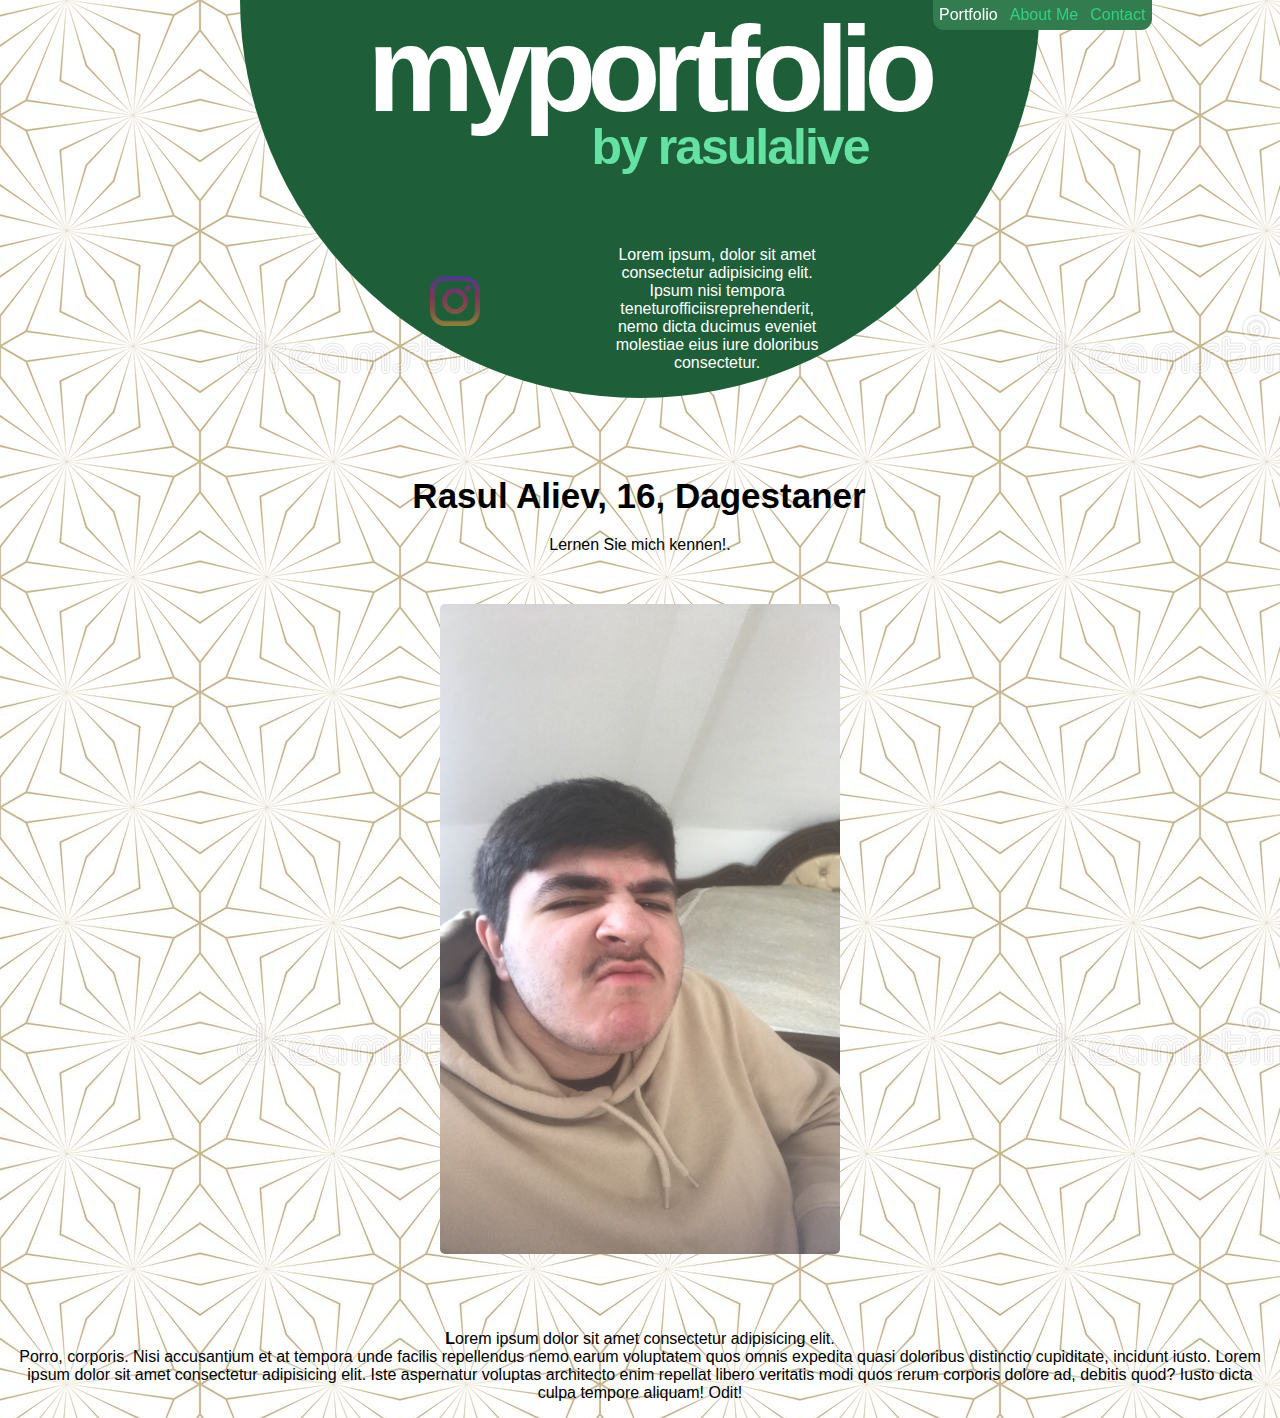
==== aboutme.html @ 3872963b "2.0" ====
<html lang="en">
<link rel="stylesheet" href="style.css">

<head>
    <meta charset="UTF-8">
    <meta http-equiv="X-UA-Compatible" content="IE=edge">
    <meta name="viewport" content="width=device-width, initial-scale=1.0">
    <title>Portfolio I Rasul</title>
</head>

<body>
    <header>
        <nav>
            <ul id="header">
                <li><a id="a" href="index.html">Portfolio</a></li>
                <li><a href="aboutme.html">About Me</a></li>
                <li><a href="https://twitter.com/home">Contact</a></li>
            </ul>
        </nav>
        <div id="halbkreis"></div>
        <h1>myportfolio</h1>
        <h2 id="by">by rasulalive</h2>
        <div id="text1">Lorem ipsum, dolor sit amet consectetur adipisicing elit. Ipsum nisi tempora
            teneturofficiisreprehenderit, nemo dicta ducimus eveniet molestiae eius iure doloribus consectetur.</div>
        <div><a href="https://www.instagram.com/" target="_blank"> <img id="instagram" src="instaaa.png"
                    alt="Instagram"></a></div>
    </header>

    <main>
        <div id="tipper">Rasul Aliev, 16, Dagestaner</div>
        <div id="text3">Lernen Sie mich kennen!.</div>
        <div><img id="rasulfoto" src="rasul.JPG" alt="Rasul"></div>
      <div id="text4" ><p><strong>L</strong>orem ipsum dolor sit amet consectetur adipisicing elit. <br> Porro, corporis. Nisi accusantium et at tempora unde facilis repellendus nemo earum voluptatem quos omnis expedita quasi doloribus distinctio cupiditate, incidunt iusto. Lorem ipsum dolor sit amet consectetur adipisicing elit. Iste aspernatur voluptas architecto enim repellat libero veritatis modi quos rerum corporis dolore ad, debitis quod? Iusto dicta culpa tempore aliquam! Odit!</p></div>
    </main>
---- style.css ----
body{
   background-image: url(hintergrund.jpg);
   font-family: Arial, Helvetica, sans-serif;
   text-align: center;
overflow-x: hidden;

   }
   
   h1{
      font-size:  120px;
    font-weight: 700;
    color: rgb(255, 255, 255);
    letter-spacing: -9px;
   position: absolute;
   width:100%;        
   margin-left:auto;
   margin-right:auto;
   background-position:center;
   top: -80px;
   
   
   }
   #by{
      color: #65e2a3;
      font-size: 50px; 
      margin-top: -280px;
      margin-left: 180;
      letter-spacing: -2;
      font-weight: 700;

   }
   
   #halbkreis {
    background-color: rgb(30, 95, 57);
   width: 800px;
   height: 400px;
   border-radius:0 0 500px 500px;
   z-index: -1;
   display: inline-block;
   margin-top: -10px;
  
}
   #text1{
   color: rgb(255, 255, 255);
   margin-left: 47%;
   width: 230px;
   height: 100px;
  margin-top: 70;
  
   }

   #instagram { 
filter: opacity(95%);
width: 50spx;
height: 50px;
position: absolute;
margin-top: -70px;
margin-left: -210px;
opacity: 0.6;
}

    #instagram:hover { 
opacity: 1;
}

    #tipper{
font-size: 35px;
border-right: 2px solid rgba(255, 255, 255, 0.75);
font-weight: 550;
white-space: nowrap;
overflow: hidden;
margin: 130 auto ;
     }

     /*animation*/
#tipper  {
   animation: typewriter 3s steps(40) 1s 1 normal both,
   blinkTextCursor 500ms steps(40) infinite normal;
   }

   @keyframes typewriter{
      from{
width: 0;
}
  to{
width: 16em;
 }
}

@keyframes blinkTextCursor {
   from {
      border-color: transparent 50%
   }
to{
   border-color: black;
}
}

#text2{
top: -110px;
   position: relative; 

}

#fototite{
font-size:25px;
font-weight: 600;
top: -45px;
position: relative;
}

#foto{
width: 850px;
margin: 2px;
}
   
ul {
   list-style-type:none;
   margin: 0;
   padding: 0;
   background-color: rgb(50, 124, 79);
   height: 30px;
   width: 219px;
   border-bottom-left-radius: 11px;
   border-bottom-right-radius: 11px;
   position: fixed;
   right: 10%;
   top: 0px;
   z-index: 10;
   overflow: hidden;
}

li {
   float: left;
   text-decoration: none;
}  
li a {
   display: block;
   color: #31d181;
   text-align: center;
   padding: 6px;
   text-decoration: none;

}  

li a:hover{
   background-color:rgb(45, 95, 65);
}

#a{
   color: white;
}

#illiu{
   font-size:25px;
   font-weight: 600;
   top: -45px;
   padding: 60px;
}

#bilder1{
   width: 600px;
   height:400px;
}
#bilder2{
   width: 600px;
}
#bilder3{
   width: 700px;
 height: 800px;
}
#bilder4{
   width: 550px;
   height: 800px;
}

#Videografie{
    font-size:25px;
font-weight: 600;
top: -45px;
}

#video{
   padding: 2px;
}

#rechte{
  font-size: 13px;
  padding-top : 80px;
margin-left: -490px;

}

img{
   border-radius: 5px;
}

video{
   border-radius: 5px;
}

#rasulfoto{
   width: 400px;
   height: 650px;
   position: relative;
   top: -60px;
}

#text3{
   top: -110px;
   position: relative; 
}

#text224{
width: 700px;
font-weight: 400;

}
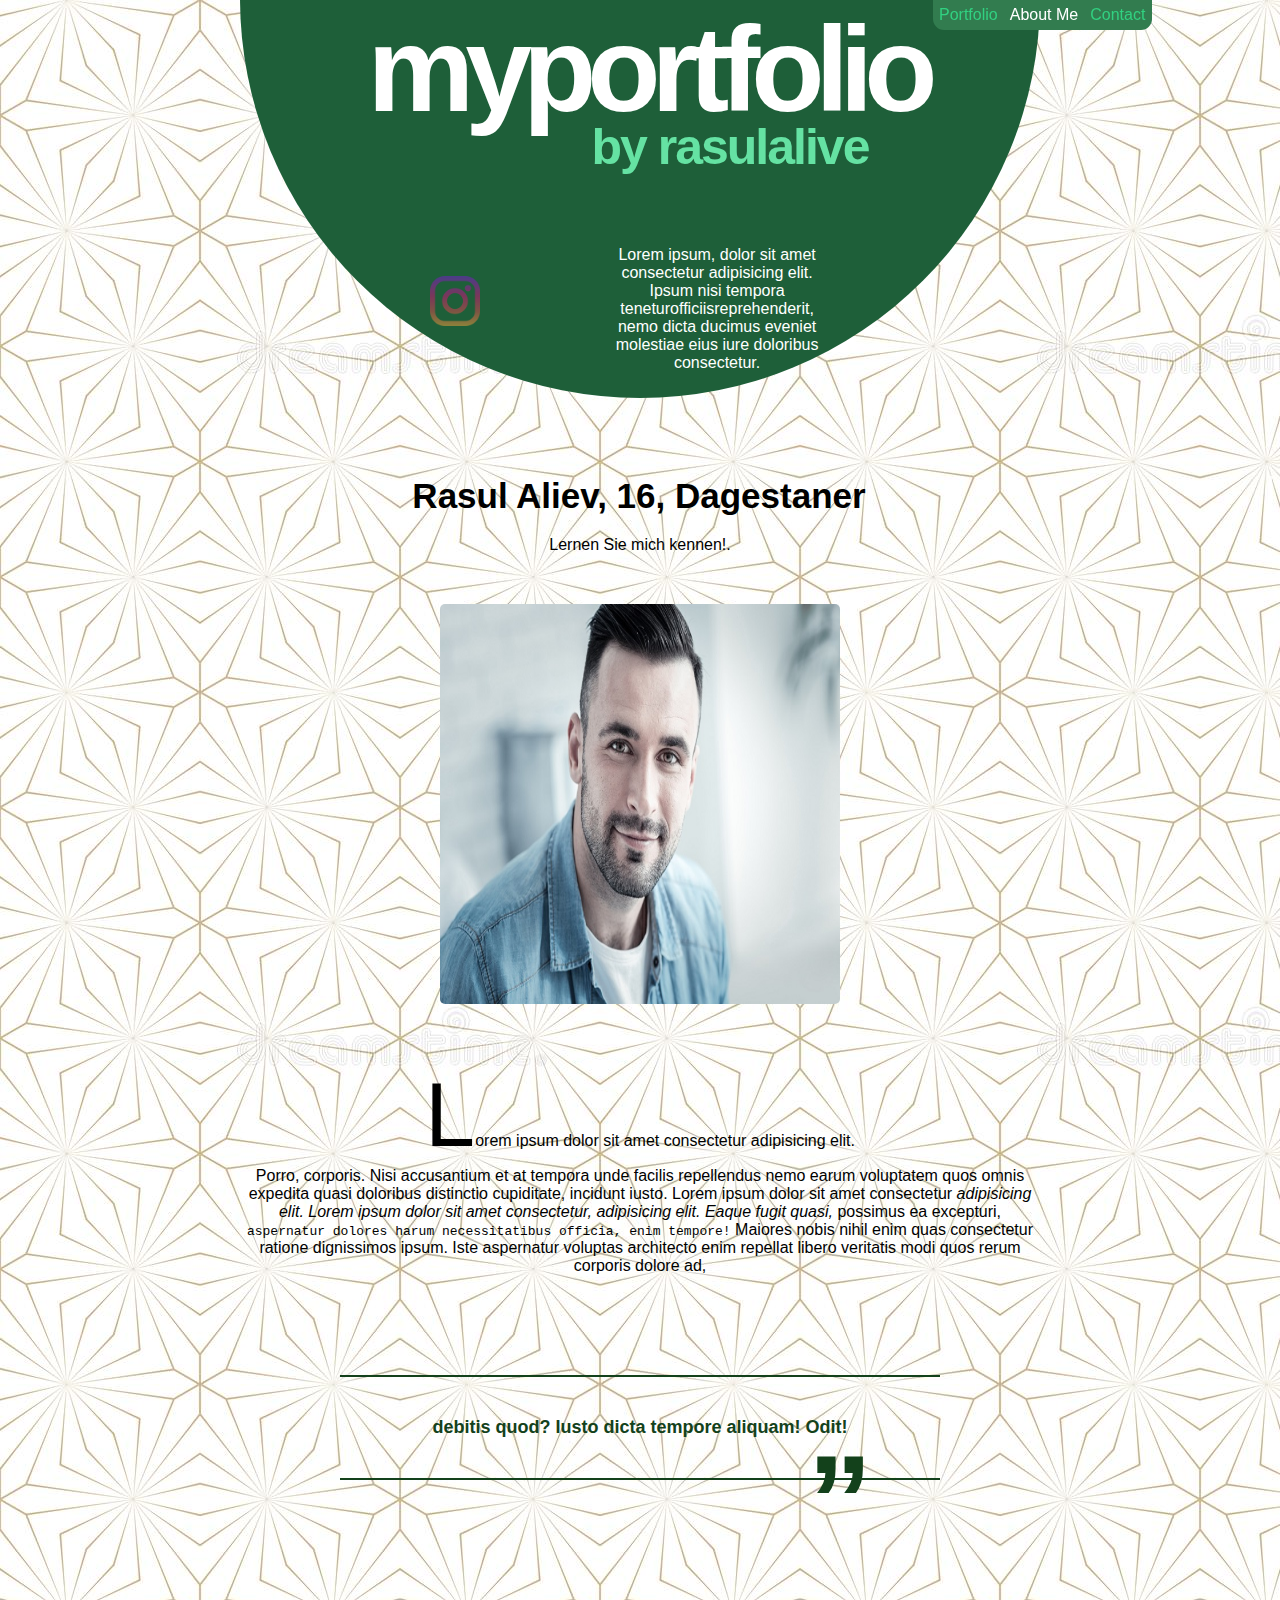
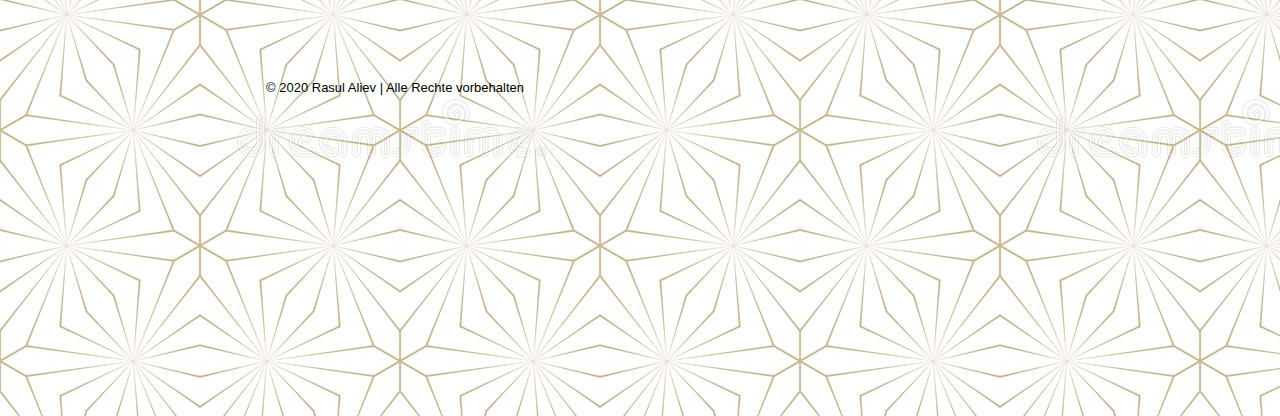
==== commit e9f9947d: "2.1" ====
--- a/aboutme.html
+++ b/aboutme.html
@@ -8,13 +8,13 @@
     <title>Portfolio I Rasul</title>
 </head>
 
-<body>
+<body id="body2">
     <header>
         <nav>
             <ul id="header">
-                <li><a id="a" href="index.html">Portfolio</a></li>
-                <li><a href="aboutme.html">About Me</a></li>
-                <li><a href="https://twitter.com/home">Contact</a></li>
+                <li><a href="index.html">Portfolio</a></li>
+                <li><a id="a" href="aboutme.html">About Me</a></li>
+                <li><a href="Contact.html">Contact</a></li>
             </ul>
         </nav>
         <div id="halbkreis"></div>
@@ -29,6 +29,18 @@
     <main>
         <div id="tipper">Rasul Aliev, 16, Dagestaner</div>
         <div id="text3">Lernen Sie mich kennen!.</div>
-        <div><img id="rasulfoto" src="rasul.JPG" alt="Rasul"></div>
-      <div id="text4" ><p><strong>L</strong>orem ipsum dolor sit amet consectetur adipisicing elit. <br> Porro, corporis. Nisi accusantium et at tempora unde facilis repellendus nemo earum voluptatem quos omnis expedita quasi doloribus distinctio cupiditate, incidunt iusto. Lorem ipsum dolor sit amet consectetur adipisicing elit. Iste aspernatur voluptas architecto enim repellat libero veritatis modi quos rerum corporis dolore ad, debitis quod? Iusto dicta culpa tempore aliquam! Odit!</p></div>
-    </main>+        <div><img id="rasulfoto" src="typ.jpg" alt="Rasul"></div>
+        <div id="text4"><strong>L</strong>orem ipsum dolor sit amet consectetur adipisicing elit. <br> Porro, corporis.
+            Nisi accusantium et at tempora unde facilis
+            repellendus nemo earum voluptatem quos omnis expedita quasi doloribus distinctio cupiditate, incidunt iusto.
+            Lorem ipsum dolor sit amet consectetur <em> adipisicing elit. Lorem ipsum dolor sit amet consectetur, adipisicing
+            elit. Eaque fugit quasi,</em> possimus ea excepturi,<samp> aspernatur dolores harum necessitatibus officia, enim
+            tempore!</samp> Maiores nobis nihil enim quas consectetur ratione dignissimos ipsum.
+            Iste aspernatur voluptas architecto enim repellat libero veritatis modi quos rerum corporis dolore ad,
+            <blockquote>debitis quod? Iusto dicta  tempore aliquam! Odit!</blockquote>
+        </div>
+    </main>
+
+    <footer>
+        <div id="rechte">© 2020 Rasul Aliev | Alle Rechte vorbehalten</div>
+    </footer>--- a/style.css
+++ b/style.css
@@ -1,9 +1,16 @@
-body{
+#body1{
    background-image: url(hintergrund.jpg);
    font-family: Arial, Helvetica, sans-serif;
    text-align: center;
 overflow-x: hidden;
-
+height: 6000px;
+}
+#body2{
+   background-image: url(hintergrund.jpg);
+   font-family: Arial, Helvetica, sans-serif;
+   text-align: center;
+overflow-x: hidden;
+height: 2000px;
    }
    
    h1{
@@ -83,7 +90,7 @@
 width: 0;
 }
   to{
-width: 16em;
+width: 18em;
  }
 }
 
@@ -155,7 +162,7 @@
    font-size:25px;
    font-weight: 600;
    top: -45px;
-   padding: 60px;
+   margin-top: 100px;
 }
 
 #bilder1{
@@ -178,6 +185,7 @@
     font-size:25px;
 font-weight: 600;
 top: -45px;
+margin-top: 100px;
 }
 
 #video{
@@ -186,7 +194,7 @@
 
 #rechte{
   font-size: 13px;
-  padding-top : 80px;
+  padding-top : 100px;
 margin-left: -490px;
 
 }
@@ -201,7 +209,7 @@
 
 #rasulfoto{
    width: 400px;
-   height: 650px;
+   height: 400px;
    position: relative;
    top: -60px;
 }
@@ -211,8 +219,44 @@
    position: relative; 
 }
 
-#text224{
-width: 700px;
-font-weight: 400;
-
-}+#text4{
+width: 800px;
+margin: auto;
+font-weight: 200;
+}
+
+strong{
+   font-size: 90;
+}
+
+blockquote{
+   margin: 100px;
+   font-size: large;
+   font-weight: 800;
+color: rgb(19, 65, 27);
+padding: 40px;
+border-top: solid 2px;
+border-bottom: solid 2px;
+}
+
+blockquote:after{
+   content: "”";
+   color: rgb(19, 65, 27);
+   font-size: 130px;
+   position: absolute;
+   margin: 9px;
+   margin-left: -40px;
+}
+
+#input1{
+   width: 190px;
+   position: relative;
+   background-color: rgb(173, 172, 172);
+   height: 35px;
+   border: none;
+   display: block;
+   margin: 3px ;
+   top: -40px;
+   left: 500px;
+}
+
